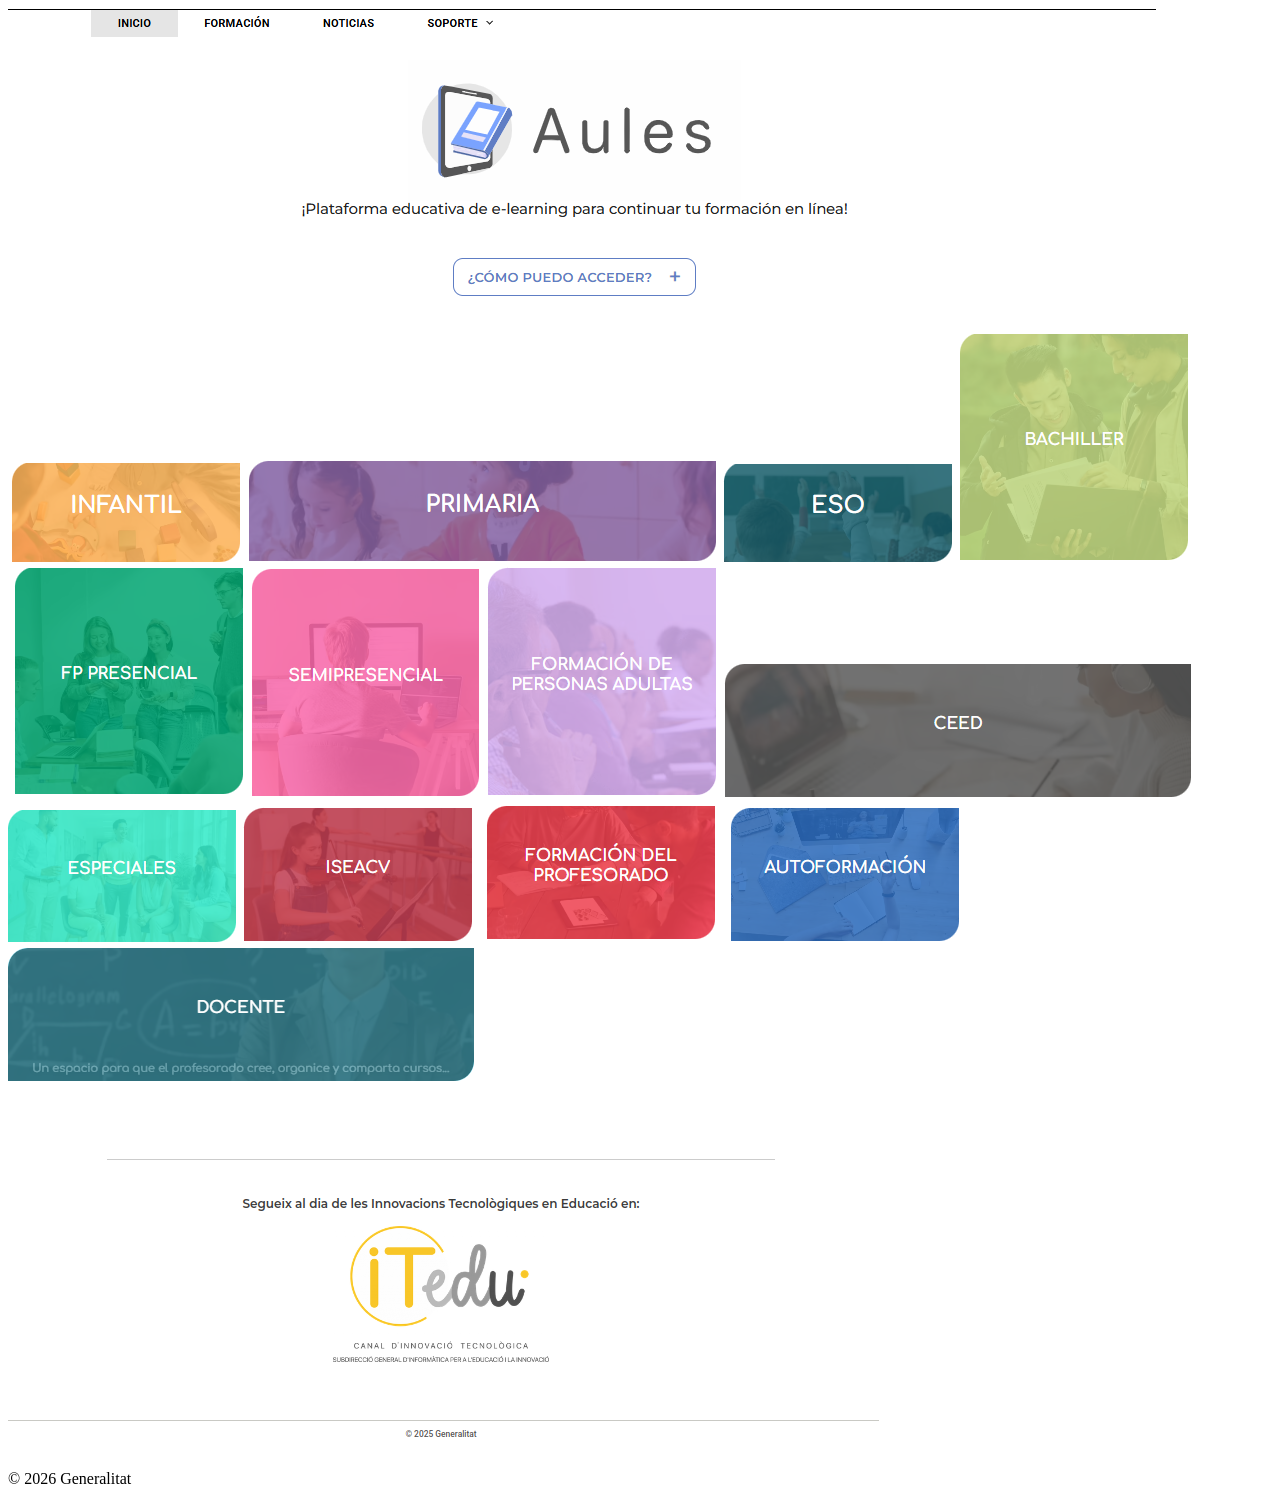
==== index.html @ c98e9c8e "Update and rename aules.html to index.html" ====
<!DOCTYPE html>
<html lang="ca">
<head>
    <meta charset="UTF-8">
    <title>Aules</title>
    <link rel="icon" type="image/x-icon" href="favicon.ico">
    <link rel="stylesheet" href="styles.css">
</head>
<body>

    <header class="main-header">
        <img src="principi.png" alt="Aules" class="banner-img">
    </header>

    <div class="grid-container">
        <div class="grid">
            <a href="#" class="card"><img src="Infantil1.png" alt="Infantil"></a>
            <a href="#" class="card"><img src="Primaria2.png" alt="Primària"></a>
            <a href="#" class="card"><img src="ESO3.png" alt="ESO"></a>
            <a href="#" class="card"><img src="Bachillerato4.png" alt="Batxillerat"></a>

            <a href="#" class="card"><img src="FP-PRESENCIAL5.jpg" alt="FP Presencial"></a>
            <a href="#" class="card"><img src="FPSemi6.png" alt="FP Semipresencial"></a>
            <a href="#" class="card"><img src="FPA7.jpg" alt="Adultes"></a>
            <a href="#" class="card cell-span-2"><img src="CEED12.jpg" alt="CEED"></a> <a href="#" class="card"><img src="Especiales8.png" alt="Especials"></a>
            <a href="#" class="card"><img src="GRADOS13.jpg" alt="ISEACV"></a>
            <a href="#" class="card"><img src="Profesorado9.png" alt="Professorat"></a>
            <a href="#" class="card"><img src="Autoformacion10.png" alt="Autoformació"></a>

            <a href="#" class="card cell-span-2"><img src="Docente11.jpg.png" alt="Docents"></a>
        </div>
    </div>

    <footer class="main-footer">
        <img src="img2.png" alt="Peu de pàgina" class="footer-banner">
        <div class="footer-credits">
            <p>© 2026 Generalitat</p>
        </div>
    </footer>

</body>
</html>
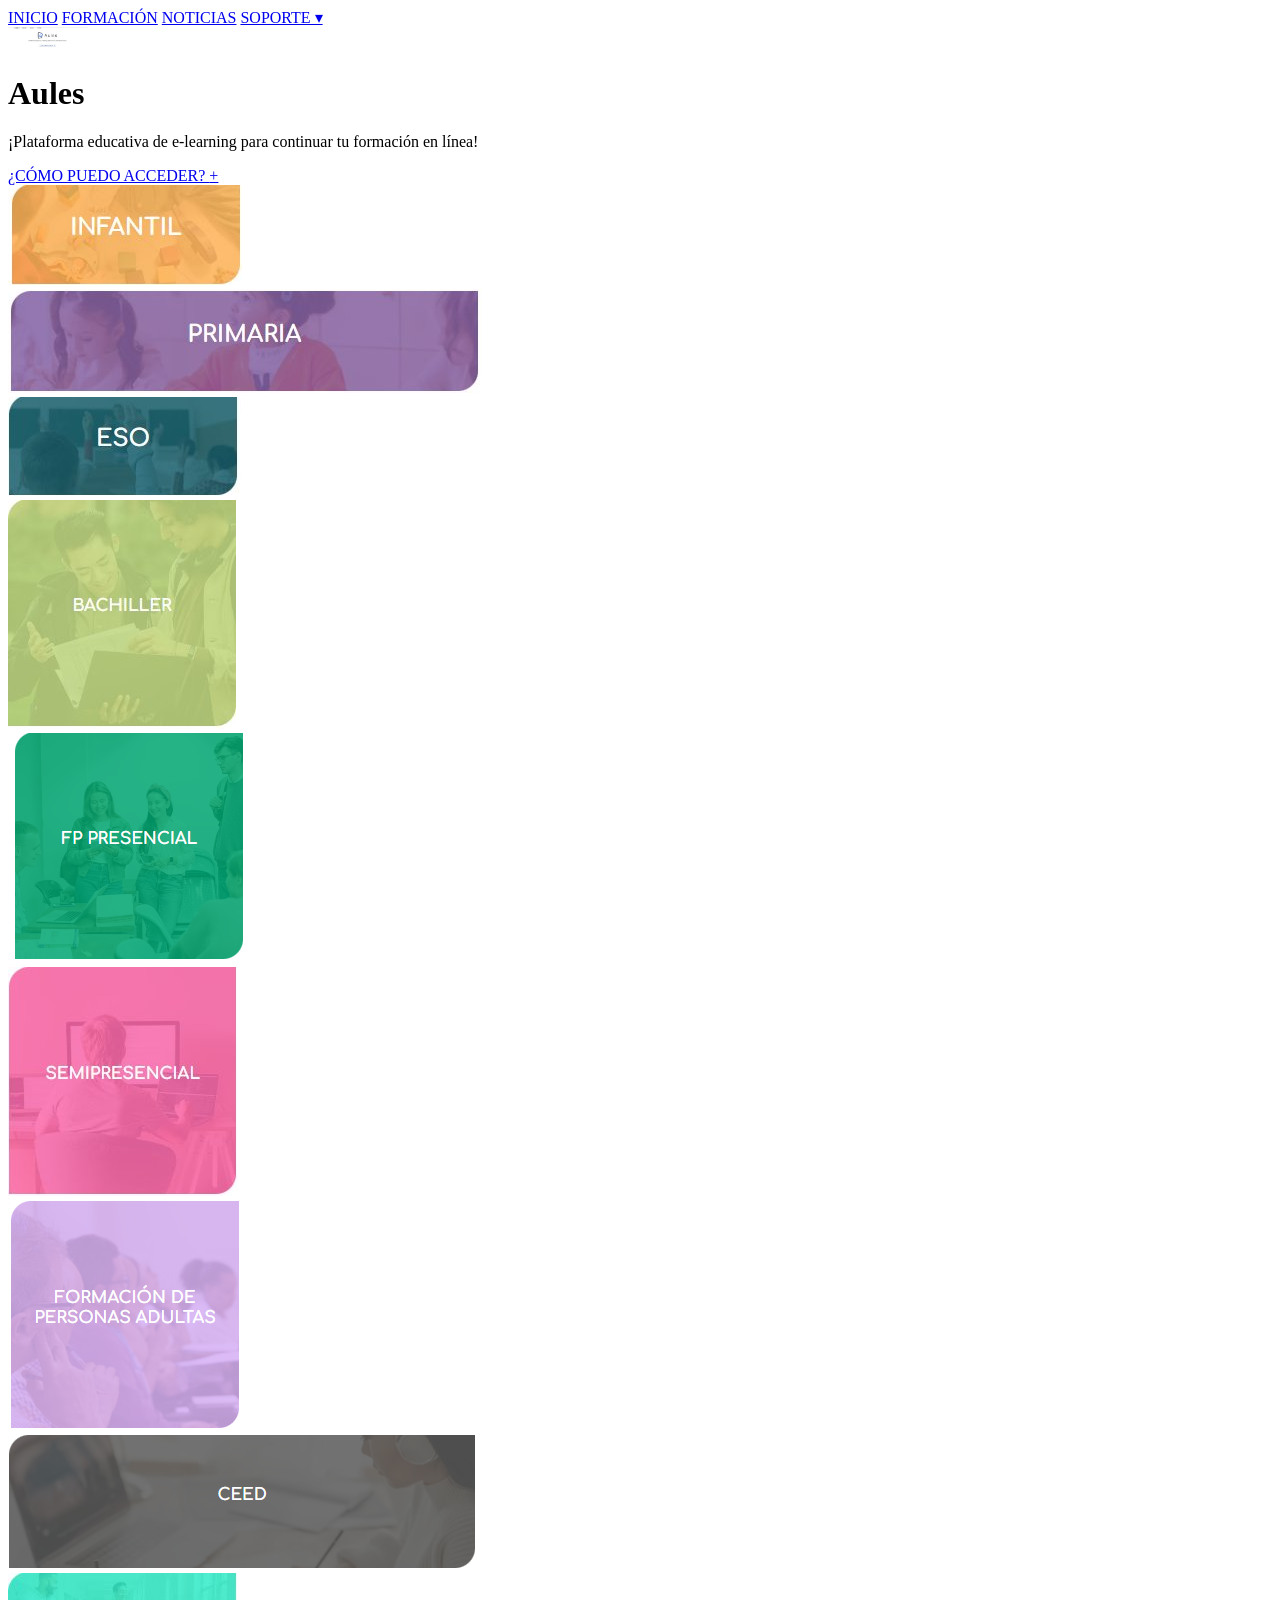
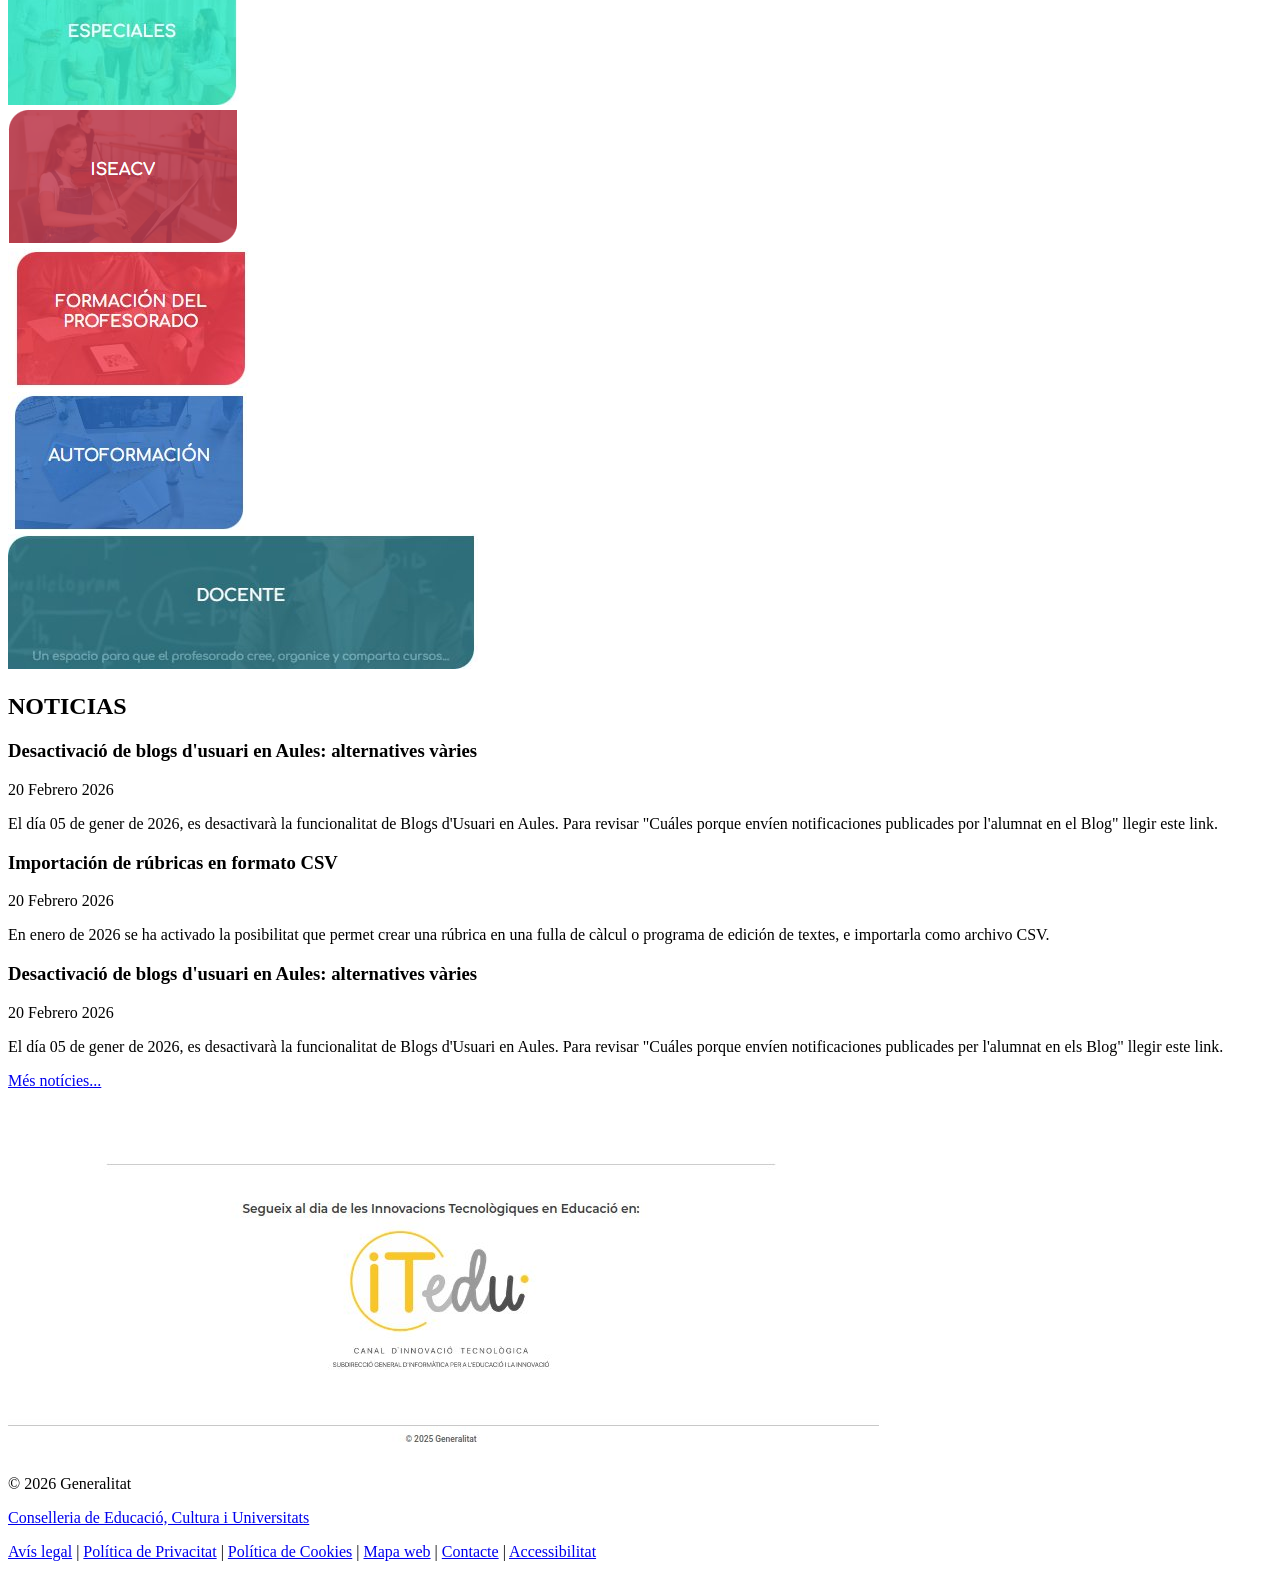
==== commit 8b744c0b: "Add files via upload" ====
--- a/index.html
+++ b/index.html
@@ -1,42 +1,84 @@
-<!DOCTYPE html>
-<html lang="ca">
-<head>
-    <meta charset="UTF-8">
-    <title>Aules</title>
-    <link rel="icon" type="image/x-icon" href="favicon.ico">
-    <link rel="stylesheet" href="styles.css">
-</head>
-<body>
-
-    <header class="main-header">
-        <img src="principi.png" alt="Aules" class="banner-img">
-    </header>
-
-    <div class="grid-container">
-        <div class="grid">
-            <a href="#" class="card"><img src="Infantil1.png" alt="Infantil"></a>
-            <a href="#" class="card"><img src="Primaria2.png" alt="Primària"></a>
-            <a href="#" class="card"><img src="ESO3.png" alt="ESO"></a>
-            <a href="#" class="card"><img src="Bachillerato4.png" alt="Batxillerat"></a>
-
-            <a href="#" class="card"><img src="FP-PRESENCIAL5.jpg" alt="FP Presencial"></a>
-            <a href="#" class="card"><img src="FPSemi6.png" alt="FP Semipresencial"></a>
-            <a href="#" class="card"><img src="FPA7.jpg" alt="Adultes"></a>
-            <a href="#" class="card cell-span-2"><img src="CEED12.jpg" alt="CEED"></a> <a href="#" class="card"><img src="Especiales8.png" alt="Especials"></a>
-            <a href="#" class="card"><img src="GRADOS13.jpg" alt="ISEACV"></a>
-            <a href="#" class="card"><img src="Profesorado9.png" alt="Professorat"></a>
-            <a href="#" class="card"><img src="Autoformacion10.png" alt="Autoformació"></a>
-
-            <a href="#" class="card cell-span-2"><img src="Docente11.jpg.png" alt="Docents"></a>
-        </div>
-    </div>
-
-    <footer class="main-footer">
-        <img src="img2.png" alt="Peu de pàgina" class="footer-banner">
-        <div class="footer-credits">
-            <p>© 2026 Generalitat</p>
-        </div>
-    </footer>
-
-</body>
-</html>
+<!DOCTYPE html>
+<html lang="es">
+<head>
+  <meta charset="utf-8"/>
+  <meta name="viewport" content="width=device-width,initial-scale=1"/>
+  <title>Aules</title>
+  <link rel="stylesheet" href="estil.css">
+</head>
+<body>
+
+<!-- NAV -->
+<nav>
+  <a href="#" class="active">INICIO</a>
+  <a href="#">FORMACIÓN</a>
+  <a href="#">NOTICIAS</a>
+  <a href="#">SOPORTE ▾</a>
+</nav>
+
+<!-- HEADER -->
+<div class="header">
+  <div class="header-logo">
+    <img src="[data-uri]" alt="Aules logo" style="width:80px;object-fit:contain;"/>
+    <h1>Aules</h1>
+  </div>
+  <p>¡Plataforma educativa de e-learning para continuar tu formación en línea!</p>
+  <a href="#" class="btn-acceder">¿CÓMO PUEDO ACCEDER? <span>+</span></a>
+</div>
+
+<!-- GRID -->
+<div class="container">
+  <div class="grid-item g-infantil"><a href="#"><img src="[data-uri]" alt="Infantil"></a></div>
+  <div class="grid-item g-primaria"><a href="#"><img src="[data-uri]" alt="Primaria"></a></div>
+  <div class="grid-item g-eso"><a href="#"><img src="[data-uri]" alt="ESO"></a></div>
+  <div class="grid-item g-bachiller"><a href="#"><img src="[data-uri]" alt="Bachiller"></a></div>
+  <div class="grid-item g-fp"><a href="#"><img src="[data-uri]" alt="FP Presencial"></a></div>
+  <div class="grid-item g-semi"><a href="#"><img src="[data-uri]" alt="Semipresencial"></a></div>
+  <div class="grid-item g-fpa"><a href="#"><img src="[data-uri]" alt="Formación Personas Adultas"></a></div>
+  <div class="grid-item g-ceed"><a href="#"><img src="[data-uri]" alt="CEED"></a></div>
+  <div class="grid-item g-especiales"><a href="#"><img src="[data-uri]" alt="Especiales"></a></div>
+  <div class="grid-item g-iseacv"><a href="#"><img src="[data-uri]